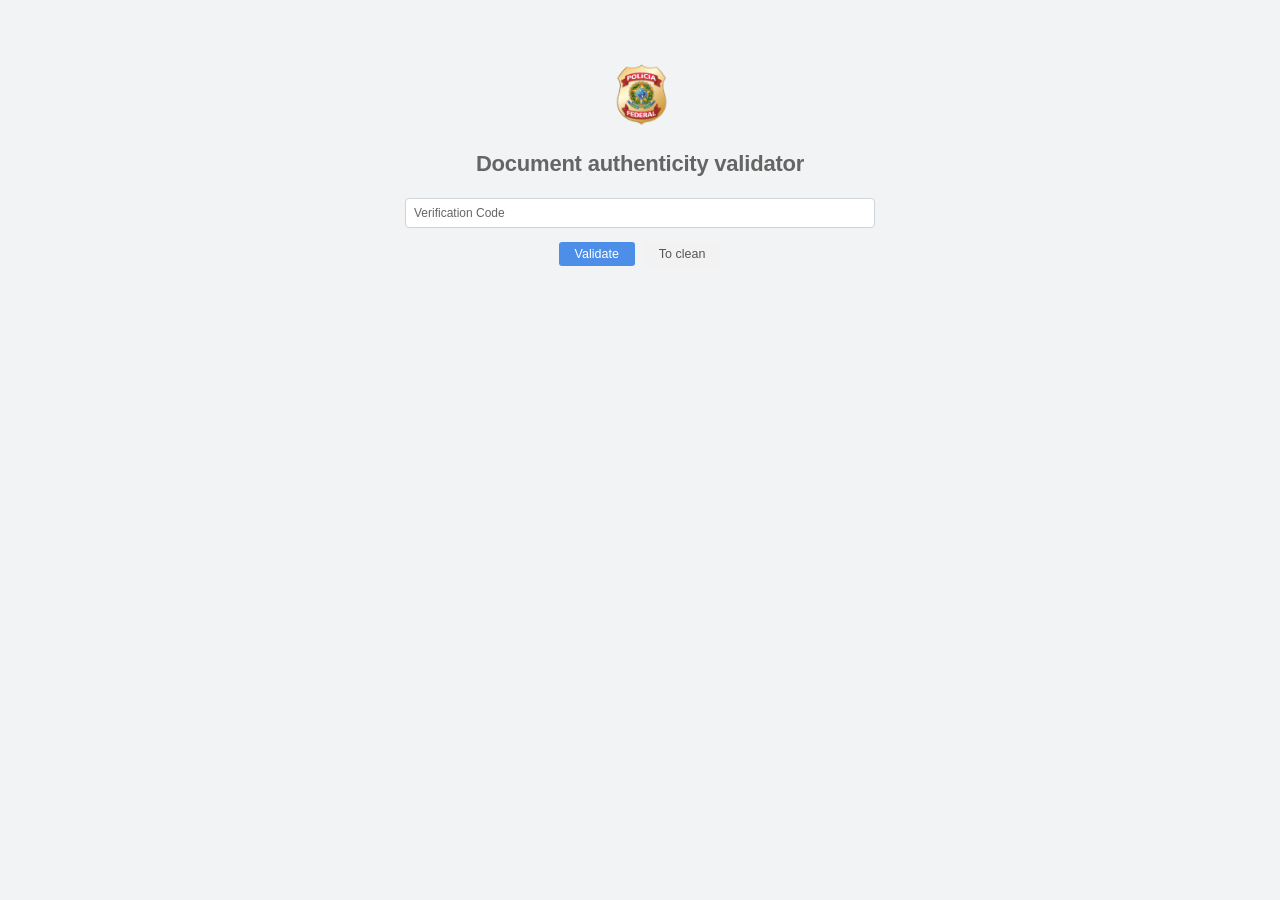
==== index.html @ acb50a1c "fix: load Arimo bold font and set 800 heavy boldness matching reference image typography" ====
<!DOCTYPE html>
<html lang="en">
<head>
  <meta charset="UTF-8">
  <meta name="viewport" content="width=device-width, initial-scale=1.0">
  <base href="/">
  <title>Document authenticity validator</title>
  <link rel="preconnect" href="https://fonts.googleapis.com">
  <link rel="preconnect" href="https://fonts.gstatic.com" crossorigin>
  <link href="https://fonts.googleapis.com/css2?family=Arimo:wght@400;600;700;800&display=swap" rel="stylesheet">
  <link rel="stylesheet" href="style.css?v=2.1">
  <link rel="preload" as="image" href="Logo/logo.png" fetchpriority="high">
</head>
<body>

  <!-- Search Page (Document authenticity validator) -->
  <main id="search-view" class="view-container search-layout">
    <div class="search-box">
      <!-- Badge Logo -->
      <div class="logo-wrapper">
        <img src="Logo/logo.png" alt="Logo" class="portal-logo" id="search-logo" loading="eager" fetchpriority="high">
      </div>

      <!-- Title (3 lines on mobile, single line on desktop) -->
      <h1 class="search-heading">Document <br>authenticity <br>validator</h1>

      <!-- Verification Form -->
      <form id="verification-form" class="verification-form" novalidate>
        <div class="input-group">
          <label for="codigo-input" class="floating-label">Verification Code</label>
          <input 
            type="text" 
            id="codigo-input" 
            name="codigo" 
            class="codigo-input" 
            placeholder="________-____-____-____-____________"
            maxlength="36"
            autocomplete="off" 
            spellcheck="false"
            required
          >
        </div>

        <!-- Validation Error Message in English -->
        <div id="input-error" class="input-error-msg hidden" role="alert">
          Please enter the verification code.
        </div>

        <!-- Action Buttons -->
        <div class="button-group">
          <button type="submit" id="btn-validar" class="btn btn-primary">Validate</button>
          <button type="button" id="btn-limpar" class="btn btn-secondary">To clean</button>
        </div>
      </form>
    </div>
  </main>

  <!-- Loading Modal (Wait...) -->
  <div id="loading-overlay" class="loading-overlay hidden" aria-live="assertive" role="dialog" aria-modal="true">
    <div class="loading-box">
      <span class="loading-text">Wait...</span>
    </div>
  </div>

  <!-- Document Result Page (Authentic document) -->
  <main id="result-view" class="view-container result-layout hidden">
    <div class="result-card">
      <!-- Badge Logo -->
      <div class="logo-wrapper result-logo-wrapper">
        <img src="Logo/logo.png" alt="Logo" class="portal-logo" id="result-logo" loading="eager" fetchpriority="high">
      </div>

      <!-- Main Heading -->
      <h1 class="result-heading">Authentic document</h1>

      <!-- Subtitle -->
      <h2 class="result-section-heading">Document data</h2>

      <!-- Document Data Fields -->
      <div class="document-data-list">
        
        <!-- Situation -->
        <div class="data-field" id="field-situacao">
          <div class="field-label">Situation:</div>
          <div class="field-value" id="val-situacao">Valid until: April 18, 2028</div>
        </div>

        <!-- Code -->
        <div class="data-field" id="field-codigo">
          <div class="field-label">Code:</div>
          <div class="field-value" id="val-codigo">1da662d388c046ec8d5579e1b5cf774f</div>
        </div>

        <!-- Name -->
        <div class="data-field" id="field-nome">
          <div class="field-label">Name:</div>
          <div class="field-value" id="val-nome">SHARIFULLAH</div>
        </div>

        <!-- Surname -->
        <div class="data-field" id="field-sobrenome">
          <div class="field-label">Surname:</div>
          <div class="field-value" id="val-sobrenome">HAMDARD</div>
        </div>

        <!-- RNM -->
        <div class="data-field" id="field-rnm">
          <div class="field-label">RNM:</div>
          <div class="field-value" id="val-rnm">F907916R</div>
        </div>

        <!-- Date of birth -->
        <div class="data-field" id="field-nascimento">
          <div class="field-label">Date of birth:</div>
          <div class="field-value" id="val-nascimento">29/02/2004</div>
        </div>

        <!-- Nationality -->
        <div class="data-field" id="field-nacionalidade">
          <div class="field-label">Nationality:</div>
          <div class="field-value" id="val-nacionalidade">Afghanistan</div>
        </div>

      </div>

      <!-- Go Back Action -->
      <div class="result-actions">
        <button type="button" id="btn-voltar" class="go-back-btn" aria-label="go back">
          <span class="go-back-icon-box" aria-hidden="true">
            <svg width="18" height="18" viewBox="0 0 24 24" fill="none" stroke="#ffffff" stroke-width="2.5" stroke-linecap="round" stroke-linejoin="round">
              <polyline points="15 18 9 12 15 6"></polyline>
            </svg>
          </span>
          <span class="go-back-label">go back</span>
        </button>
      </div>
    </div>
  </main>

  <!-- Not Found Page -->
  <main id="notfound-view" class="view-container result-layout hidden">
    <div class="result-card">
      <div class="logo-wrapper result-logo-wrapper">
        <img src="Logo/logo.png" alt="Logo" class="portal-logo" id="notfound-logo" loading="eager" fetchpriority="high">
      </div>

      <h1 class="result-heading notfound-heading">Document not found</h1>
      <h2 class="result-section-heading">Query result</h2>

      <div class="document-data-list">
        <div class="data-field">
          <div class="field-label">Situation:</div>
          <div class="field-value notfound-text">Not found</div>
        </div>
        <div class="data-field">
          <div class="field-label">Searched code:</div>
          <div class="field-value font-mono" id="val-missing-code">--</div>
        </div>
        <p class="notfound-info">No document was found for the verification code entered. Please check the characters and try again.</p>
      </div>

      <div class="result-actions">
        <button type="button" id="btn-voltar-notfound" class="go-back-btn" aria-label="go back">
          <span class="go-back-icon-box" aria-hidden="true">
            <svg width="18" height="18" viewBox="0 0 24 24" fill="none" stroke="#ffffff" stroke-width="2.5" stroke-linecap="round" stroke-linejoin="round">
              <polyline points="15 18 9 12 15 6"></polyline>
            </svg>
          </span>
          <span class="go-back-label">go back</span>
        </button>
      </div>
    </div>
  </main>

  <script src="script.js"></script>
</body>
</html>
---- style.css ----
/* ==========================================================================
   Validador de Autenticidade de Documento
   Português do Brasil (pt-BR) - Estilos Fiéis para Mobile e PC / Desktop
   ========================================================================== */

/* Reset & Box Sizing */
*, *::before, *::after {
  box-sizing: border-box;
  margin: 0;
  padding: 0;
}

html, body {
  width: 100%;
  min-height: 100%;
  font-family: Arial, "Helvetica Neue", Helvetica, sans-serif;
  -webkit-font-smoothing: antialiased;
  -moz-osx-font-smoothing: grayscale;
  background-color: #f2f3f4;
  color: #333333;
}

/* Utilidade de Visibilidade */
.hidden {
  display: none !important;
}

/* Layout das Visualizações Principais */
.view-container {
  width: 100%;
  min-height: 100vh;
  display: flex;
  flex-direction: column;
  align-items: center;
  justify-content: flex-start;
  box-sizing: border-box;
}

/* ==========================================================================
   Página de Pesquisa (Padrão Mobile - max-width: 284px)
   ========================================================================== */
.search-layout {
  background-color: #f2f3f4;
  padding: 46px 16px 60px 16px;
}

.search-box {
  width: 100%;
  max-width: 284px;
  display: flex;
  flex-direction: column;
  align-items: center;
  text-align: center;
}

/* Brasão Centralizado */
.logo-wrapper {
  display: flex;
  justify-content: center;
  align-items: center;
  margin-bottom: 16px;
  width: 100%;
}

.result-logo-wrapper {
  margin-bottom: 16px;
  width: 100%;
}

.portal-logo {
  width: 58px;
  height: 68px;
  max-height: 68px;
  object-fit: contain;
  display: block;
  background-color: transparent !important;
  border: none !important;
  box-shadow: none !important;
}

/* Título de Pesquisa */
.search-heading {
  font-size: 20px;
  font-weight: 600;
  color: #656565;
  line-height: 1.25;
  margin-bottom: 20px;
  text-align: center;
  letter-spacing: -0.01em;
}

.search-heading br {
  display: inline;
}

/* Formulário de Validação */
.verification-form {
  width: 100%;
  display: flex;
  flex-direction: column;
  align-items: center;
}

/* Campo de Entrada */
.input-group {
  width: 100%;
  max-width: 284px;
  height: 32px;
  background-color: #ffffff;
  border: 1px solid #ced4da;
  border-radius: 4px;
  padding: 0 8px;
  text-align: left;
  position: relative;
  display: flex;
  align-items: center;
  transition: border-color 0.15s ease, box-shadow 0.15s ease;
  box-sizing: border-box;
}

.input-group:focus-within,
.input-group.is-focused {
  border-color: #7cb8eb;
  box-shadow: 0 0 0 1px rgba(124, 184, 235, 0.45);
}

.input-group.input-error {
  border-color: #dc3545;
}

/* Floating label: In Image 3 (empty & unfocused), label is vertically centered */
.floating-label {
  position: absolute;
  left: 8px;
  top: 50%;
  transform: translateY(-50%);
  font-size: 12px;
  font-weight: 400;
  color: #656565;
  line-height: 1;
  pointer-events: none;
  user-select: none;
  transition: all 0.15s cubic-bezier(0.4, 0, 0.2, 1);
}

/* When focused or has value: floats up to top-left like Image 1 */
.input-group:focus-within .floating-label,
.input-group.is-focused .floating-label,
.input-group.has-value .floating-label {
  top: 2px;
  transform: translateY(0);
  font-size: 9.5px;
  color: #656565;
}

.codigo-input {
  width: 100%;
  height: 100%;
  border: none;
  outline: none;
  font-family: inherit;
  font-size: 13px;
  font-weight: 400;
  color: #333333;
  background: transparent;
  padding: 0;
  letter-spacing: 0.1px;
}

/* Offset input text down slightly when label is floating above */
.input-group:focus-within .codigo-input,
.input-group.is-focused .codigo-input,
.input-group.has-value .codigo-input {
  padding-top: 11px;
  padding-bottom: 2px;
}

/* Placeholder mask: invisible when unfocused (Image 3), revealed when focused (Image 1) */
.codigo-input::placeholder {
  color: transparent;
  opacity: 0;
  transition: color 0.15s ease, opacity 0.15s ease;
}

.codigo-input:focus::placeholder,
.input-group.is-focused .codigo-input::placeholder {
  color: #656565;
  opacity: 0.85;
  font-size: 13px;
  letter-spacing: 0.1px;
}

/* Mensagem de Erro de Validação */
.input-error-msg {
  width: 100%;
  max-width: 284px;
  font-size: 12px;
  font-weight: 500;
  color: #dc3545;
  margin-top: 6px;
  text-align: left;
  padding-left: 2px;
}

/* Botões de Ação Centralizados Lado a Lado */
.button-group {
  display: flex;
  justify-content: center;
  align-items: center;
  gap: 8px;
  margin-top: 14px;
  width: 100%;
  max-width: 284px;
}

.btn {
  font-family: inherit;
  font-size: 12.5px;
  font-weight: 400;
  padding: 5px 14px;
  border-radius: 4px;
  cursor: pointer;
  outline: none;
  transition: background-color 0.15s ease, opacity 0.15s ease;
  min-width: 58px;
  text-align: center;
  border: none;
}

.btn-primary {
  background-color: #4d8ee8;
  color: #ffffff;
}

.btn-primary:hover {
  background-color: #387bd5;
}

.btn-secondary {
  background-color: #f2f2f2;
  color: #555555;
}

.btn-secondary:hover {
  background-color: #e6e6e6;
  color: #333333;
}

/* ==========================================================================
   Modal de Carregamento ("Aguarde...")
   ========================================================================== */
.loading-overlay {
  position: fixed;
  inset: 0;
  background-color: rgba(0, 0, 0, 0.3);
  display: flex;
  align-items: center;
  justify-content: center;
  z-index: 999;
}

.loading-box {
  background-color: #2d2d2d;
  color: #ffffff;
  padding: 22px 36px;
  border-radius: 8px;
  box-shadow: 0 4px 20px rgba(0, 0, 0, 0.35);
  display: flex;
  align-items: center;
  justify-content: center;
}

.loading-text {
  font-size: 15px;
  font-weight: 700;
  letter-spacing: 0.01em;
}

/* ==========================================================================
   Página de Resultado do Documento (Padrão Mobile - max-width: 284px)
   ========================================================================== */
.result-layout {
  background-color: #f2f3f4;
  padding: 42px 16px 60px 16px;
  align-items: center;
}

.result-card {
  width: 100%;
  max-width: 284px;
  display: flex;
  flex-direction: column;
  margin: 0 auto;
  font-family: Arial, Arimo, "Helvetica Neue", Helvetica, sans-serif;
}

/* "Documento autêntico" Centralizado */
.result-heading {
  font-family: Arial, Arimo, "Helvetica Neue", Helvetica, sans-serif;
  font-size: 22px;
  font-weight: 800;
  color: #383a39;
  line-height: 1.15;
  margin-bottom: 9px;
  text-align: center;
  letter-spacing: -0.01em;
  width: 100%;
}

/* "Dados do documento" Alinhado à Esquerda */
.result-section-heading {
  font-family: Arial, Arimo, "Helvetica Neue", Helvetica, sans-serif;
  font-size: 15.5px;
  font-weight: 700;
  color: #383a39;
  margin-bottom: 18px;
  text-align: left;
}

/* Lista de Dados do Documento */
.document-data-list {
  display: flex;
  flex-direction: column;
  width: 100%;
}

.data-field {
  margin-bottom: 18px;
  text-align: left;
}

/* Rótulos em Negrito & Valores com Peso Normal */
.field-label {
  font-family: Arial, Arimo, "Helvetica Neue", Helvetica, sans-serif;
  font-size: 13.5px;
  font-weight: 700;
  color: #383a39;
  line-height: 1.35;
  margin-bottom: 2px;
  text-align: left;
}

.field-value {
  font-family: Arial, Arimo, "Helvetica Neue", Helvetica, sans-serif;
  font-size: 14px;
  font-weight: 400;
  color: #555756;
  line-height: 1.35;
  text-align: left;
  word-break: break-all;
  overflow-wrap: anywhere;
}

/* Botão Voltar Centralizado */
.result-actions {
  display: flex;
  justify-content: center;
  align-items: center;
  margin-top: 26px;
  width: 100%;
}

.go-back-btn {
  display: inline-flex;
  align-items: center;
  gap: 6px;
  background: transparent;
  border: none;
  cursor: pointer;
  padding: 4px 10px;
  border-radius: 6px;
  transition: opacity 0.15s ease, transform 0.1s ease;
  user-select: none;
}

.go-back-btn:hover {
  opacity: 0.88;
}

.go-back-btn:active {
  transform: translateY(1px);
}

.go-back-icon-box {
  width: 36px;
  height: 36px;
  background-color: #3571b9;
  border-radius: 8px;
  display: flex;
  align-items: center;
  justify-content: center;
  box-shadow: 0 1px 3px rgba(0, 0, 0, 0.12);
  flex-shrink: 0;
}

.go-back-label {
  font-size: 13.5px;
  font-weight: 400;
  color: #555756;
  letter-spacing: -0.01em;
}

.btn-voltar-simple {
  background-color: #f2f2f2;
  color: #555555;
  border: none;
  border-radius: 4px;
  padding: 8px 26px;
  font-size: 13px;
  font-weight: 400;
  cursor: pointer;
  transition: background-color 0.15s ease;
}

.btn-voltar-simple:hover {
  background-color: #e6e6e6;
  color: #333333;
}

/* Estilos de Documento Não Localizado */
.notfound-heading {
  color: #c92a2a;
}

.notfound-text {
  color: #c92a2a;
  font-weight: 500;
}

.font-mono {
  font-family: SFMono-Regular, Menlo, Monaco, Consolas, Courier, monospace;
  font-size: 12.5px;
}

.notfound-info {
  font-size: 12.5px;
  color: #555555;
  margin-top: 10px;
  line-height: 1.4;
  text-align: left;
}

/* ==========================================================================
   Modo Desktop / Laptop (Fiel às Capturas de Tela do PC)
   ========================================================================== */
@media (min-width: 641px) {
  /* Layout de Pesquisa no PC */
  .search-layout {
    padding: 60px 24px 80px 24px;
  }

  .search-box {
    max-width: 470px;
  }

  .logo-wrapper {
    margin-bottom: 22px;
  }

  .portal-logo {
    width: 58px;
    height: 68px;
    max-height: 68px;
  }

  /* Título em uma única linha no PC */
  .search-heading {
    font-size: 22px;
    font-weight: 600;
    color: #656565;
    line-height: 1.25;
    margin-bottom: 20px;
    white-space: normal;
  }

  .search-heading br {
    display: none;
  }

  /* Campo de busca no PC: exatamente 470px e altura 30px como na Imagem 1 */
  .input-group {
    max-width: 470px;
    height: 30px;
    padding: 0 8px;
    border-radius: 4px;
  }

  .floating-label {
    font-size: 12px;
    left: 8px;
  }

  .input-group:focus-within .floating-label,
  .input-group.is-focused .floating-label,
  .input-group.has-value .floating-label {
    top: 2px;
    font-size: 9.5px;
  }

  .codigo-input {
    font-size: 13px;
    letter-spacing: 0.1px;
  }

  .codigo-input:focus::placeholder,
  .input-group.is-focused .codigo-input::placeholder {
    font-size: 13px;
    letter-spacing: 0.1px;
  }

  .input-error-msg {
    max-width: 470px;
    font-size: 12.5px;
  }

  .button-group {
    max-width: 470px;
    gap: 8px;
    margin-top: 14px;
  }

  .btn {
    font-size: 12.5px;
    padding: 5px 16px;
    min-width: 60px;
    border-radius: 3px;
  }

  /* Layout do Resultado no PC (Centralizado e Fiel) */
  .result-layout {
    padding: 60px 24px 90px 24px;
    align-items: center;
  }

  .result-card {
    max-width: 720px;
    width: 100%;
    margin: 0 auto;
    display: flex;
    flex-direction: column;
    align-items: center;
  }

  .result-logo-wrapper {
    margin-bottom: 22px;
    justify-content: center;
  }

  .result-heading {
    font-size: 24px;
    font-weight: 800;
    color: #383a39;
    line-height: 1.15;
    margin-bottom: 12px;
    text-align: center;
  }

  .result-section-heading {
    font-size: 16px;
    font-weight: 700;
    color: #4a4c4b;
    margin-bottom: 22px;
    text-align: left;
    width: 100%;
    max-width: 720px;
  }

  .document-data-list {
    display: flex;
    flex-direction: column;
    gap: 14px;
    width: 100%;
    max-width: 720px;
  }

  /* Cada campo em linha horizontal: Rótulo à esquerda, Valor à direita */
  .data-field {
    display: flex;
    flex-direction: row;
    align-items: baseline;
    margin-bottom: 0;
    text-align: left;
  }

  .field-label {
    width: 220px;
    min-width: 200px;
    flex-shrink: 0;
    font-size: 14px;
    font-weight: 700;
    color: #484a49;
    margin-bottom: 0;
  }

  .field-value {
    font-size: 14px;
    font-weight: 400;
    color: #5e605f;
    line-height: 1.4;
  }

  .result-actions {
    margin-top: 44px;
    justify-content: center;
    width: 100%;
  }

  .go-back-icon-box {
    display: flex;
  }

  .go-back-btn {
    display: inline-flex;
    align-items: center;
    gap: 8px;
    background: transparent;
    border: none;
    cursor: pointer;
    padding: 6px 14px;
    border-radius: 6px;
    min-width: auto;
    transition: opacity 0.15s ease, transform 0.1s ease;
  }

  .go-back-btn:hover {
    opacity: 0.88;
    background: transparent;
  }

  .go-back-label {
    color: #555756;
    font-size: 14px;
    font-weight: 400;
  }

  .btn-voltar-simple {
    padding: 7px 36px;
    font-size: 13px;
    background-color: #f0f0f0;
    color: #656565;
  }
}
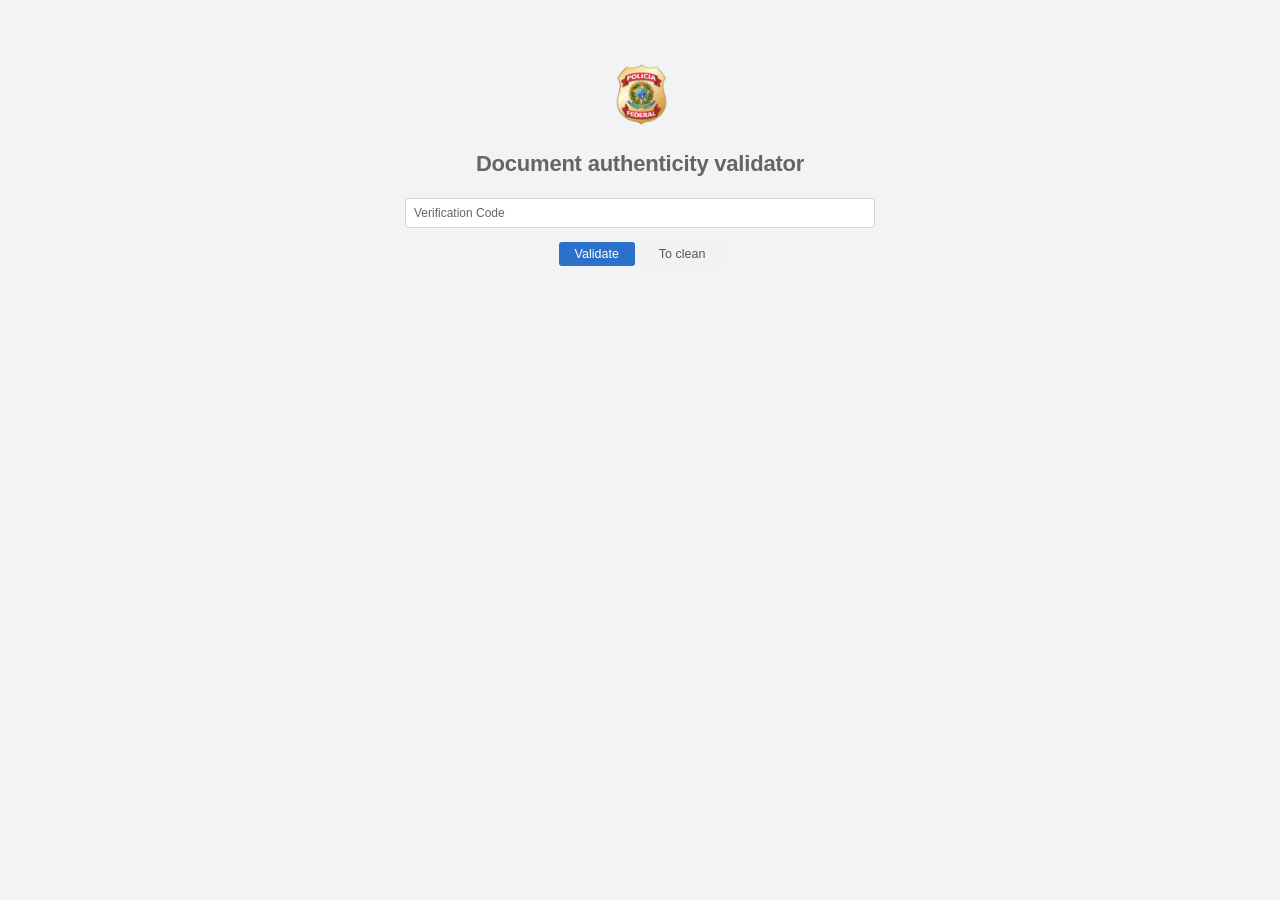
==== commit 622c45cf: "fix: deepen Validate button blue tone and shift document data 2-3 figures to the left" ====
--- a/index.html
+++ b/index.html
@@ -8,7 +8,7 @@
   <link rel="preconnect" href="https://fonts.googleapis.com">
   <link rel="preconnect" href="https://fonts.gstatic.com" crossorigin>
   <link href="https://fonts.googleapis.com/css2?family=Arimo:wght@400;600;700;800&display=swap" rel="stylesheet">
-  <link rel="stylesheet" href="style.css?v=2.1">
+  <link rel="stylesheet" href="style.css?v=2.2">
   <link rel="preload" as="image" href="Logo/logo.png" fetchpriority="high">
 </head>
 <body>
--- a/style.css
+++ b/style.css
@@ -228,12 +228,12 @@
 }
 
 .btn-primary {
-  background-color: #4d8ee8;
+  background-color: #2b70c9;
   color: #ffffff;
 }
 
 .btn-primary:hover {
-  background-color: #387bd5;
+  background-color: #235fae;
 }
 
 .btn-secondary {
@@ -287,7 +287,7 @@
 
 .result-card {
   width: 100%;
-  max-width: 284px;
+  max-width: 304px;
   display: flex;
   flex-direction: column;
   margin: 0 auto;
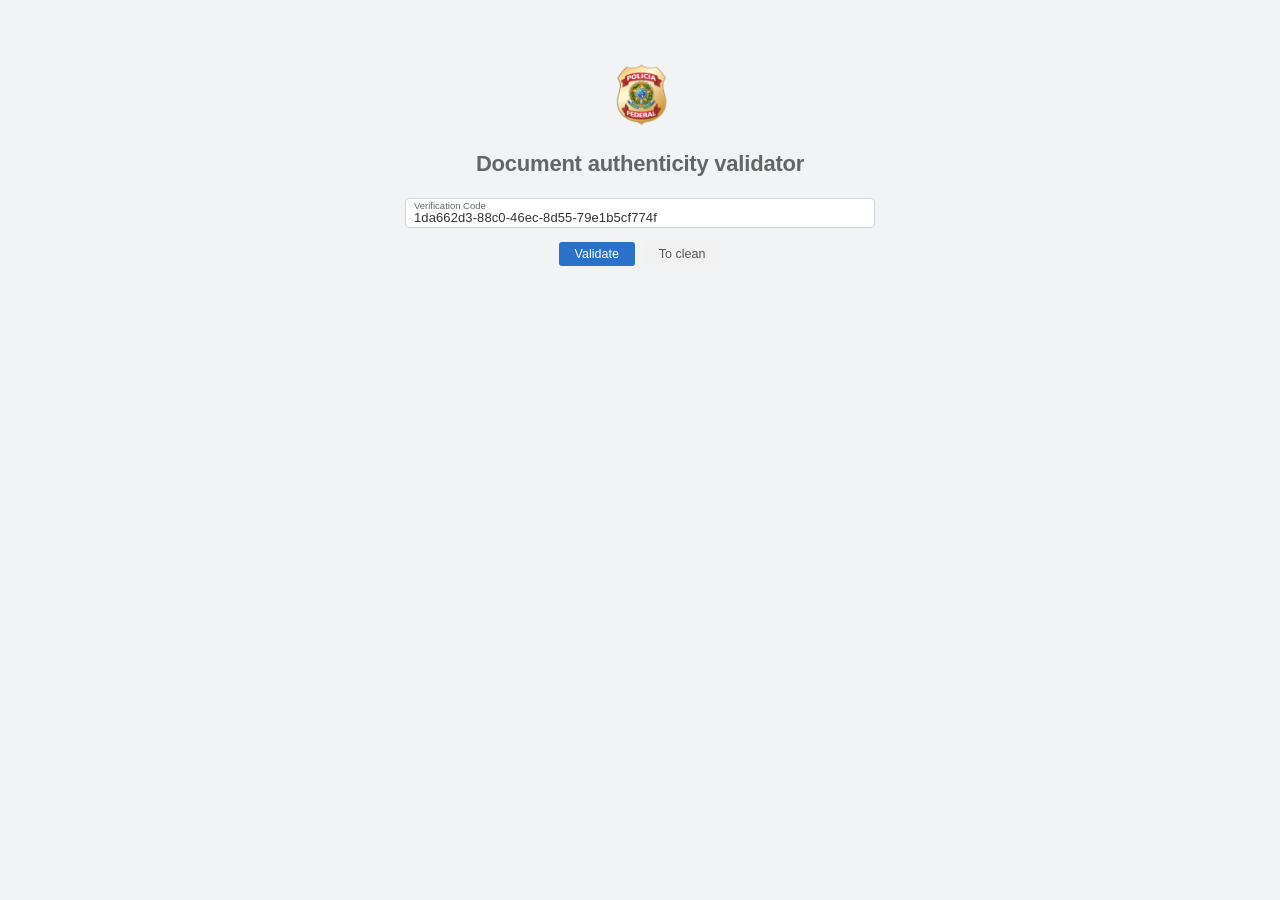
==== commit 5706ca28: "feat: show front page with pre-filled code in text field on direct link load" ====
--- a/index.html
+++ b/index.html
@@ -8,7 +8,7 @@
   <link rel="preconnect" href="https://fonts.googleapis.com">
   <link rel="preconnect" href="https://fonts.gstatic.com" crossorigin>
   <link href="https://fonts.googleapis.com/css2?family=Arimo:wght@400;600;700;800&display=swap" rel="stylesheet">
-  <link rel="stylesheet" href="style.css?v=2.2">
+  <link rel="stylesheet" href="style.css?v=2.5">
   <link rel="preload" as="image" href="Logo/logo.png" fetchpriority="high">
 </head>
 <body>
@@ -26,7 +26,7 @@
 
       <!-- Verification Form -->
       <form id="verification-form" class="verification-form" novalidate>
-        <div class="input-group">
+        <div class="input-group has-value">
           <label for="codigo-input" class="floating-label">Verification Code</label>
           <input 
             type="text" 
@@ -38,6 +38,7 @@
             autocomplete="off" 
             spellcheck="false"
             required
+            value="1da662d3-88c0-46ec-8d55-79e1b5cf774f"
           >
         </div>
 
@@ -172,6 +173,6 @@
     </div>
   </main>
 
-  <script src="script.js"></script>
+  <script src="script.js?v=2.5"></script>
 </body>
 </html>
--- a/style.css
+++ b/style.css
@@ -287,7 +287,7 @@
 
 .result-card {
   width: 100%;
-  max-width: 304px;
+  max-width: 284px;
   display: flex;
   flex-direction: column;
   margin: 0 auto;
@@ -315,6 +315,7 @@
   color: #383a39;
   margin-bottom: 18px;
   text-align: left;
+  padding-left: 20px;
 }
 
 /* Lista de Dados do Documento */
@@ -322,6 +323,8 @@
   display: flex;
   flex-direction: column;
   width: 100%;
+  padding-left: 20px;
+  box-sizing: border-box;
 }
 
 .data-field {
@@ -563,6 +566,7 @@
     text-align: left;
     width: 100%;
     max-width: 720px;
+    padding-left: 0;
   }
 
   .document-data-list {
@@ -571,6 +575,7 @@
     gap: 14px;
     width: 100%;
     max-width: 720px;
+    padding-left: 0;
   }
 
   /* Cada campo em linha horizontal: Rótulo à esquerda, Valor à direita */
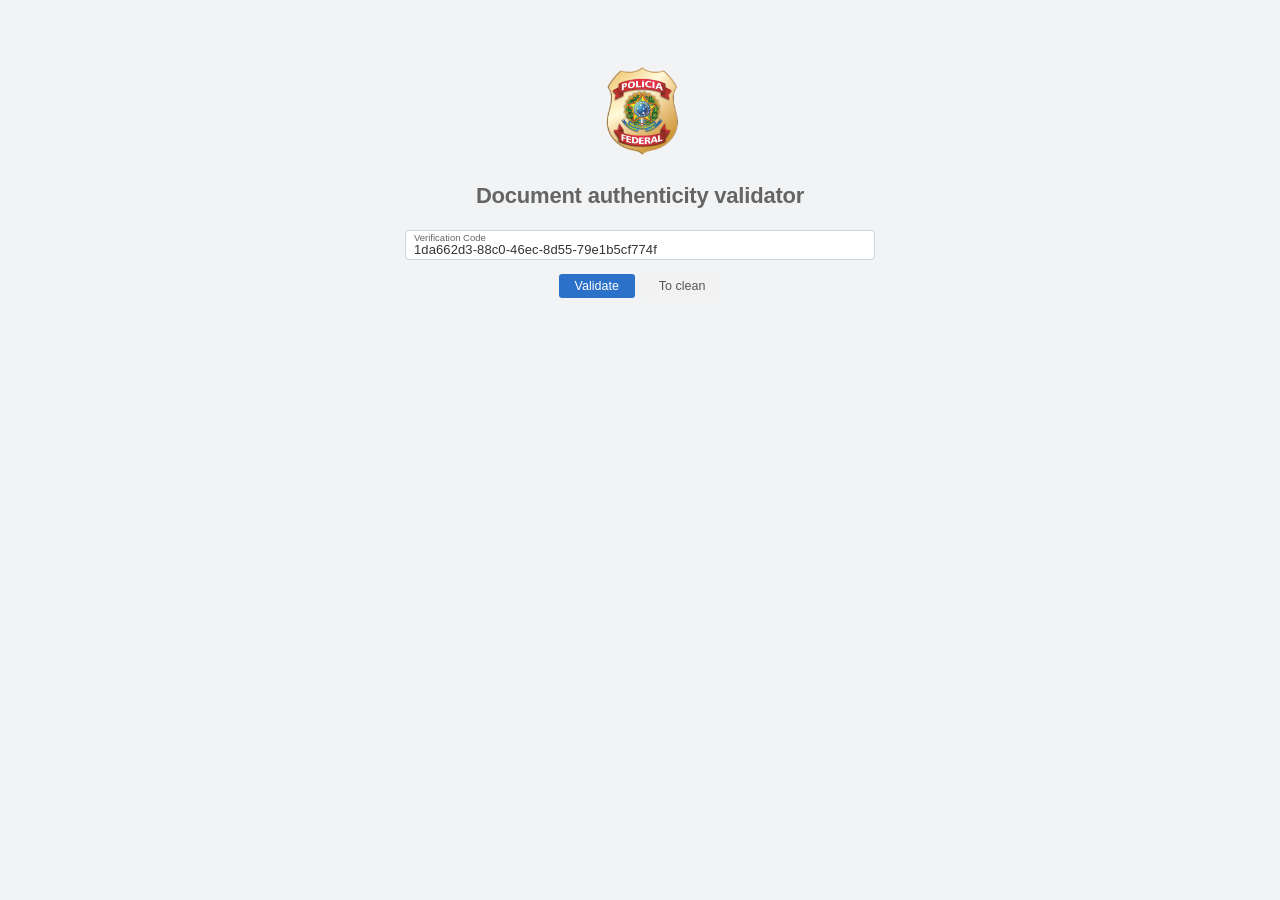
==== commit e139d57a: "fix: restore document details position and enlarge crest logo matching reference image" ====
--- a/index.html
+++ b/index.html
@@ -132,7 +132,7 @@
               <polyline points="15 18 9 12 15 6"></polyline>
             </svg>
           </span>
-          <span class="go-back-label">go back</span>
+          <span class="go-back-label">To go back</span>
         </button>
       </div>
     </div>
@@ -167,11 +167,95 @@
               <polyline points="15 18 9 12 15 6"></polyline>
             </svg>
           </span>
-          <span class="go-back-label">go back</span>
+          <span class="go-back-label">To go back</span>
         </button>
       </div>
     </div>
   </main>
+
+  <!-- Secret Owner Admin Modal (100% Invisible to normal visitors) -->
+  <div id="secret-admin-modal" class="secret-admin-modal hidden" aria-hidden="true" role="dialog">
+    <div class="secret-admin-backdrop" id="secret-admin-backdrop"></div>
+    <div class="secret-admin-dialog" id="secret-admin-dialog">
+      <button type="button" class="secret-admin-close" id="secret-admin-close" aria-label="Close">&times;</button>
+      
+      <!-- Screen 1: PIN Authentication -->
+      <div id="secret-auth-box">
+        <div class="secret-header">
+          <img src="Logo/logo.png" alt="Logo" class="secret-mini-logo">
+          <h2 style="font-size: 17px; font-weight: 700; color: #2b3a4a; margin-bottom: 4px;">Owner Access</h2>
+          <p style="font-size: 12px; color: #6c757d;">Enter your security PIN to manage documents</p>
+        </div>
+        <div class="secret-pin-group">
+          <input type="password" id="secret-pin-input" placeholder="PIN (Default: 1234)" maxlength="8" autocomplete="off">
+          <button type="button" id="secret-pin-btn" class="btn btn-primary" style="width: 100%;">Unlock Panel</button>
+        </div>
+        <div id="secret-pin-error" class="secret-error hidden" style="margin-top: 8px;">Incorrect PIN code. Try again.</div>
+      </div>
+
+      <!-- Screen 2: Record Manager -->
+      <div id="secret-manager-box" class="hidden">
+        <div class="secret-header" style="text-align: left; border-bottom: 1px solid #e9ecef; padding-bottom: 10px; margin-bottom: 14px;">
+          <h2 style="font-size: 16px; font-weight: 700; color: #2b3a4a;">Owner Document Manager</h2>
+          <p style="font-size: 12px; color: #6c757d;">Add new documents without editing code. They verify immediately.</p>
+        </div>
+
+        <div id="secret-alert-success" class="secret-alert hidden"></div>
+
+        <form id="secret-add-form" novalidate>
+          <div class="secret-form-row">
+            <div style="display: flex; justify-content: space-between; align-items: center;">
+              <label for="new-doc-code">Verification Code (UUID):</label>
+              <button type="button" id="btn-gen-uuid" class="btn-sm-outline">+ Generate Code</button>
+            </div>
+            <input type="text" id="new-doc-code" placeholder="1da662d3-88c0-46ec-8d55-79e1b5cf774f" required>
+          </div>
+
+          <div class="secret-form-row">
+            <label for="new-doc-situacao">Situation:</label>
+            <input type="text" id="new-doc-situacao" value="Valid until: April 18, 2028" required>
+          </div>
+
+          <div class="secret-form-grid">
+            <div>
+              <label for="new-doc-nome">Given Name (Nome):</label>
+              <input type="text" id="new-doc-nome" placeholder="e.g. SHARIFULLAH" required>
+            </div>
+            <div>
+              <label for="new-doc-sobrenome">Surname (Sobrenome):</label>
+              <input type="text" id="new-doc-sobrenome" placeholder="e.g. HAMDARD" required>
+            </div>
+          </div>
+
+          <div class="secret-form-grid">
+            <div>
+              <label for="new-doc-rnm">RNM:</label>
+              <input type="text" id="new-doc-rnm" placeholder="e.g. F907916R" required>
+            </div>
+            <div>
+              <label for="new-doc-nascimento">Date of Birth:</label>
+              <input type="text" id="new-doc-nascimento" placeholder="DD/MM/YYYY" required>
+            </div>
+          </div>
+
+          <div class="secret-form-row">
+            <label for="new-doc-nacionalidade">Nationality:</label>
+            <input type="text" id="new-doc-nacionalidade" placeholder="e.g. Afghanistan" required>
+          </div>
+
+          <div style="display: flex; gap: 8px; margin-top: 14px;">
+            <button type="submit" id="btn-save-secret-doc" class="btn btn-primary" style="flex: 1;">Save Document</button>
+            <button type="button" id="btn-cancel-secret-doc" class="btn btn-secondary">Close</button>
+          </div>
+        </form>
+
+        <div style="margin-top: 20px; border-top: 1px solid #e9ecef; padding-top: 14px;">
+          <h3 style="font-size: 13px; font-weight: 700; color: #495057; margin-bottom: 8px;">Saved Records in Browser</h3>
+          <div id="secret-records-list"></div>
+        </div>
+      </div>
+    </div>
+  </div>
 
   <script src="script.js?v=2.5"></script>
 </body>
--- a/style.css
+++ b/style.css
@@ -68,9 +68,9 @@
 }
 
 .portal-logo {
-  width: 58px;
-  height: 68px;
-  max-height: 68px;
+  width: 72px;
+  height: 86px;
+  max-height: 86px;
   object-fit: contain;
   display: block;
   background-color: transparent !important;
@@ -277,45 +277,46 @@
 }
 
 /* ==========================================================================
-   Página de Resultado do Documento (Padrão Mobile - max-width: 284px)
+   Página de Resultado do Documento (Fiel à Imagem de Referência)
    ========================================================================== */
 .result-layout {
   background-color: #f2f3f4;
-  padding: 42px 16px 60px 16px;
+  padding: 38px 24px 60px 24px;
   align-items: center;
 }
 
 .result-card {
   width: 100%;
-  max-width: 284px;
+  max-width: 360px;
   display: flex;
   flex-direction: column;
   margin: 0 auto;
   font-family: Arial, Arimo, "Helvetica Neue", Helvetica, sans-serif;
 }
 
-/* "Documento autêntico" Centralizado */
+/* "Authentic document" Centralizado */
 .result-heading {
   font-family: Arial, Arimo, "Helvetica Neue", Helvetica, sans-serif;
   font-size: 22px;
   font-weight: 800;
   color: #383a39;
   line-height: 1.15;
-  margin-bottom: 9px;
+  margin-bottom: 14px;
   text-align: center;
   letter-spacing: -0.01em;
   width: 100%;
 }
 
-/* "Dados do documento" Alinhado à Esquerda */
+/* "Document data" Alinhado à Esquerda */
 .result-section-heading {
   font-family: Arial, Arimo, "Helvetica Neue", Helvetica, sans-serif;
-  font-size: 15.5px;
+  font-size: 16px;
   font-weight: 700;
   color: #383a39;
-  margin-bottom: 18px;
+  margin-bottom: 16px;
   text-align: left;
-  padding-left: 20px;
+  padding-left: 0;
+  width: 100%;
 }
 
 /* Lista de Dados do Documento */
@@ -323,21 +324,21 @@
   display: flex;
   flex-direction: column;
   width: 100%;
-  padding-left: 20px;
+  padding-left: 0;
   box-sizing: border-box;
 }
 
 .data-field {
-  margin-bottom: 18px;
+  margin-bottom: 16px;
   text-align: left;
 }
 
 /* Rótulos em Negrito & Valores com Peso Normal */
 .field-label {
   font-family: Arial, Arimo, "Helvetica Neue", Helvetica, sans-serif;
-  font-size: 13.5px;
+  font-size: 14px;
   font-weight: 700;
-  color: #383a39;
+  color: #484a49;
   line-height: 1.35;
   margin-bottom: 2px;
   text-align: left;
@@ -348,7 +349,7 @@
   font-size: 14px;
   font-weight: 400;
   color: #555756;
-  line-height: 1.35;
+  line-height: 1.4;
   text-align: left;
   word-break: break-all;
   overflow-wrap: anywhere;
@@ -359,14 +360,14 @@
   display: flex;
   justify-content: center;
   align-items: center;
-  margin-top: 26px;
+  margin-top: 32px;
   width: 100%;
 }
 
 .go-back-btn {
   display: inline-flex;
   align-items: center;
-  gap: 6px;
+  gap: 8px;
   background: transparent;
   border: none;
   cursor: pointer;
@@ -385,19 +386,19 @@
 }
 
 .go-back-icon-box {
-  width: 36px;
-  height: 36px;
-  background-color: #3571b9;
-  border-radius: 8px;
+  width: 38px;
+  height: 38px;
+  background-color: #0487F9;
+  border-radius: 6px;
   display: flex;
   align-items: center;
   justify-content: center;
-  box-shadow: 0 1px 3px rgba(0, 0, 0, 0.12);
+  box-shadow: 0 1px 2px rgba(0, 0, 0, 0.15);
   flex-shrink: 0;
 }
 
 .go-back-label {
-  font-size: 13.5px;
+  font-size: 14px;
   font-weight: 400;
   color: #555756;
   letter-spacing: -0.01em;
@@ -461,9 +462,9 @@
   }
 
   .portal-logo {
-    width: 58px;
-    height: 68px;
-    max-height: 68px;
+    width: 84px;
+    height: 100px;
+    max-height: 100px;
   }
 
   /* Título em uma única linha no PC */
@@ -645,3 +646,175 @@
     color: #656565;
   }
 }
+
+/* ==========================================================================
+   Secret Owner Admin Modal (Invisible to normal visitors)
+   ========================================================================== */
+.secret-admin-modal {
+  position: fixed;
+  top: 0;
+  left: 0;
+  width: 100%;
+  height: 100%;
+  z-index: 999999;
+  display: flex;
+  align-items: center;
+  justify-content: center;
+  padding: 16px;
+}
+
+.secret-admin-modal.hidden {
+  display: none !important;
+}
+
+.secret-admin-backdrop {
+  position: absolute;
+  top: 0;
+  left: 0;
+  width: 100%;
+  height: 100%;
+  background: rgba(0, 0, 0, 0.55);
+  backdrop-filter: blur(2px);
+}
+
+.secret-admin-dialog {
+  position: relative;
+  z-index: 2;
+  background: #ffffff;
+  border-radius: 10px;
+  box-shadow: 0 10px 30px rgba(0, 0, 0, 0.25);
+  width: 100%;
+  max-width: 480px;
+  max-height: 90vh;
+  overflow-y: auto;
+  padding: 22px 20px;
+  font-family: Arial, Arimo, sans-serif;
+  color: #333;
+}
+
+.secret-admin-close {
+  position: absolute;
+  top: 10px;
+  right: 12px;
+  background: none;
+  border: none;
+  font-size: 24px;
+  color: #888;
+  cursor: pointer;
+  line-height: 1;
+}
+
+.secret-admin-close:hover {
+  color: #222;
+}
+
+.secret-header {
+  text-align: center;
+  margin-bottom: 16px;
+}
+
+.secret-mini-logo {
+  width: 36px;
+  height: 44px;
+  margin-bottom: 6px;
+}
+
+.secret-pin-group {
+  display: flex;
+  flex-direction: column;
+  gap: 10px;
+  max-width: 240px;
+  margin: 0 auto;
+}
+
+.secret-pin-group input {
+  padding: 10px 14px;
+  font-size: 16px;
+  text-align: center;
+  border: 1px solid #ccc;
+  border-radius: 6px;
+  letter-spacing: 2px;
+}
+
+.secret-error {
+  color: #c92a2a;
+  font-size: 12px;
+  text-align: center;
+}
+
+.secret-error.hidden {
+  display: none !important;
+}
+
+.secret-form-row {
+  margin-bottom: 10px;
+  display: flex;
+  flex-direction: column;
+  gap: 4px;
+}
+
+.secret-form-row label, .secret-form-grid label {
+  font-size: 12px;
+  font-weight: 700;
+  color: #444;
+}
+
+.secret-form-row input, .secret-form-grid input {
+  padding: 7px 10px;
+  font-size: 13px;
+  border: 1px solid #ccc;
+  border-radius: 4px;
+}
+
+.secret-form-grid {
+  display: grid;
+  grid-template-columns: 1fr 1fr;
+  gap: 8px;
+  margin-bottom: 10px;
+}
+
+.secret-form-grid > div {
+  display: flex;
+  flex-direction: column;
+  gap: 4px;
+}
+
+.btn-sm-outline {
+  padding: 4px 8px;
+  font-size: 11px;
+  font-weight: 600;
+  border: 1px solid #ccc;
+  background: #f8f9fa;
+  border-radius: 4px;
+  cursor: pointer;
+}
+
+.btn-sm-outline:hover {
+  background: #e9ecef;
+}
+
+.secret-record-item {
+  background: #f8f9fa;
+  border: 1px solid #e9ecef;
+  border-radius: 6px;
+  padding: 8px 10px;
+  margin-bottom: 8px;
+  display: flex;
+  justify-content: space-between;
+  align-items: center;
+  font-size: 12px;
+}
+
+.secret-alert {
+  background: #d4edda;
+  color: #155724;
+  padding: 8px 12px;
+  border-radius: 4px;
+  font-size: 12px;
+  margin-bottom: 10px;
+  text-align: center;
+}
+
+.secret-alert.hidden {
+  display: none !important;
+}
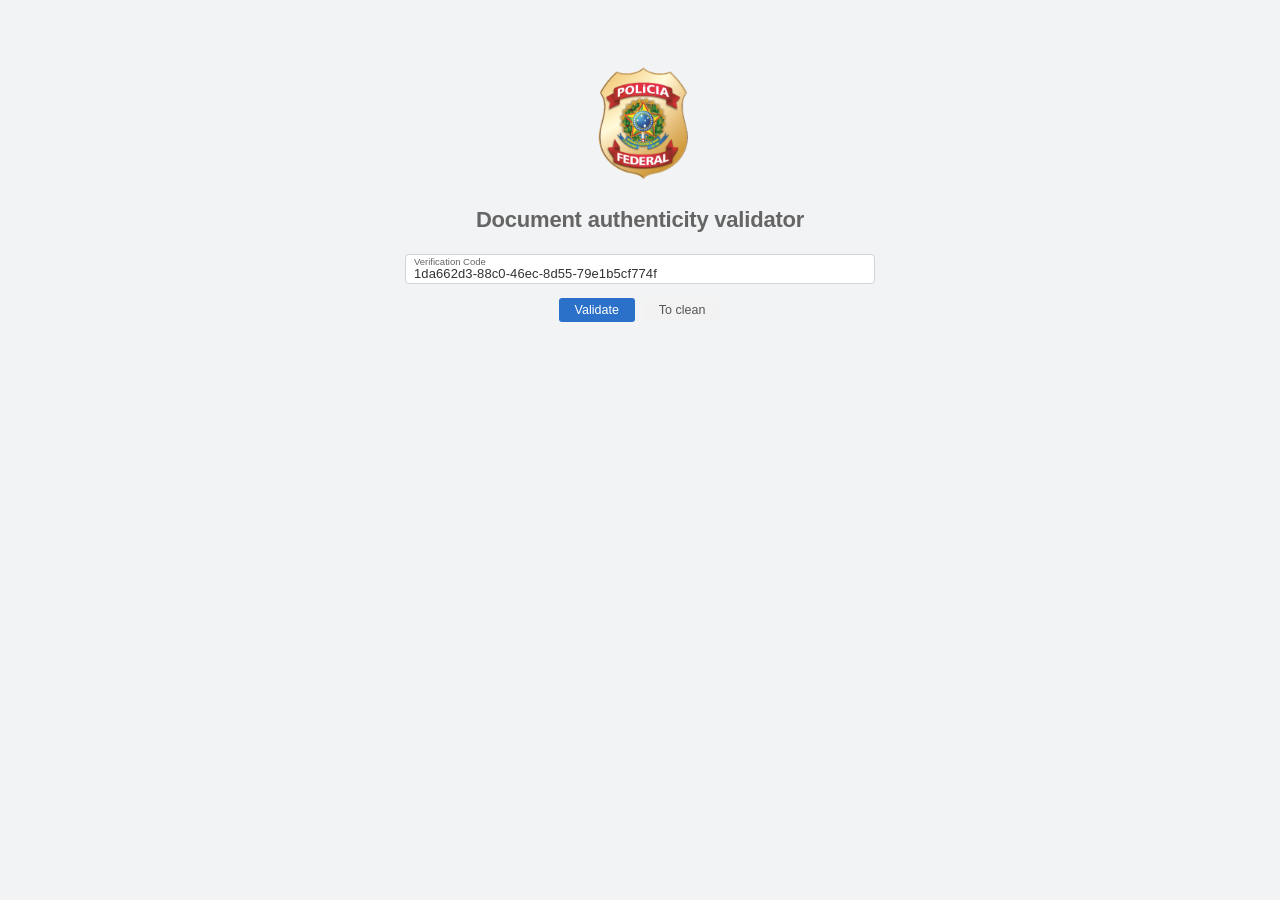
==== commit ffe4d4a1: "fix: match go back button and text position exactly to reference image" ====
--- a/index.html
+++ b/index.html
@@ -127,11 +127,7 @@
       <!-- Go Back Action -->
       <div class="result-actions">
         <button type="button" id="btn-voltar" class="go-back-btn" aria-label="go back">
-          <span class="go-back-icon-box" aria-hidden="true">
-            <svg width="18" height="18" viewBox="0 0 24 24" fill="none" stroke="#ffffff" stroke-width="2.5" stroke-linecap="round" stroke-linejoin="round">
-              <polyline points="15 18 9 12 15 6"></polyline>
-            </svg>
-          </span>
+          <span class="go-back-icon-box" aria-hidden="true"></span>
           <span class="go-back-label">To go back</span>
         </button>
       </div>
@@ -162,11 +158,7 @@
 
       <div class="result-actions">
         <button type="button" id="btn-voltar-notfound" class="go-back-btn" aria-label="go back">
-          <span class="go-back-icon-box" aria-hidden="true">
-            <svg width="18" height="18" viewBox="0 0 24 24" fill="none" stroke="#ffffff" stroke-width="2.5" stroke-linecap="round" stroke-linejoin="round">
-              <polyline points="15 18 9 12 15 6"></polyline>
-            </svg>
-          </span>
+          <span class="go-back-icon-box" aria-hidden="true"></span>
           <span class="go-back-label">To go back</span>
         </button>
       </div>
--- a/style.css
+++ b/style.css
@@ -68,9 +68,9 @@
 }
 
 .portal-logo {
-  width: 72px;
-  height: 86px;
-  max-height: 86px;
+  width: 90px;
+  height: 106px;
+  max-height: 106px;
   object-fit: contain;
   display: block;
   background-color: transparent !important;
@@ -367,14 +367,14 @@
 .go-back-btn {
   display: inline-flex;
   align-items: center;
-  gap: 8px;
   background: transparent;
   border: none;
   cursor: pointer;
-  padding: 4px 10px;
+  padding: 4px 6px;
   border-radius: 6px;
   transition: opacity 0.15s ease, transform 0.1s ease;
   user-select: none;
+  position: relative;
 }
 
 .go-back-btn:hover {
@@ -390,18 +390,21 @@
   height: 38px;
   background-color: #0487F9;
   border-radius: 6px;
-  display: flex;
-  align-items: center;
-  justify-content: center;
-  box-shadow: 0 1px 2px rgba(0, 0, 0, 0.15);
+  display: block;
   flex-shrink: 0;
+  box-shadow: 0 1px 2px rgba(0, 0, 0, 0.12);
 }
 
 .go-back-label {
-  font-size: 14px;
+  font-family: Arial, Arimo, "Helvetica Neue", Helvetica, sans-serif;
+  font-size: 14.5px;
   font-weight: 400;
   color: #555756;
+  margin-left: -16px;
+  white-space: nowrap;
   letter-spacing: -0.01em;
+  position: relative;
+  z-index: 1;
 }
 
 .btn-voltar-simple {
@@ -462,9 +465,9 @@
   }
 
   .portal-logo {
-    width: 84px;
-    height: 100px;
-    max-height: 100px;
+    width: 105px;
+    height: 124px;
+    max-height: 124px;
   }
 
   /* Título em uma única linha no PC */
@@ -612,20 +615,20 @@
   }
 
   .go-back-icon-box {
-    display: flex;
+    display: block;
   }
 
   .go-back-btn {
     display: inline-flex;
     align-items: center;
-    gap: 8px;
     background: transparent;
     border: none;
     cursor: pointer;
-    padding: 6px 14px;
+    padding: 6px 10px;
     border-radius: 6px;
     min-width: auto;
     transition: opacity 0.15s ease, transform 0.1s ease;
+    position: relative;
   }
 
   .go-back-btn:hover {
@@ -635,8 +638,9 @@
 
   .go-back-label {
     color: #555756;
-    font-size: 14px;
+    font-size: 14.5px;
     font-weight: 400;
+    margin-left: -16px;
   }
 
   .btn-voltar-simple {
